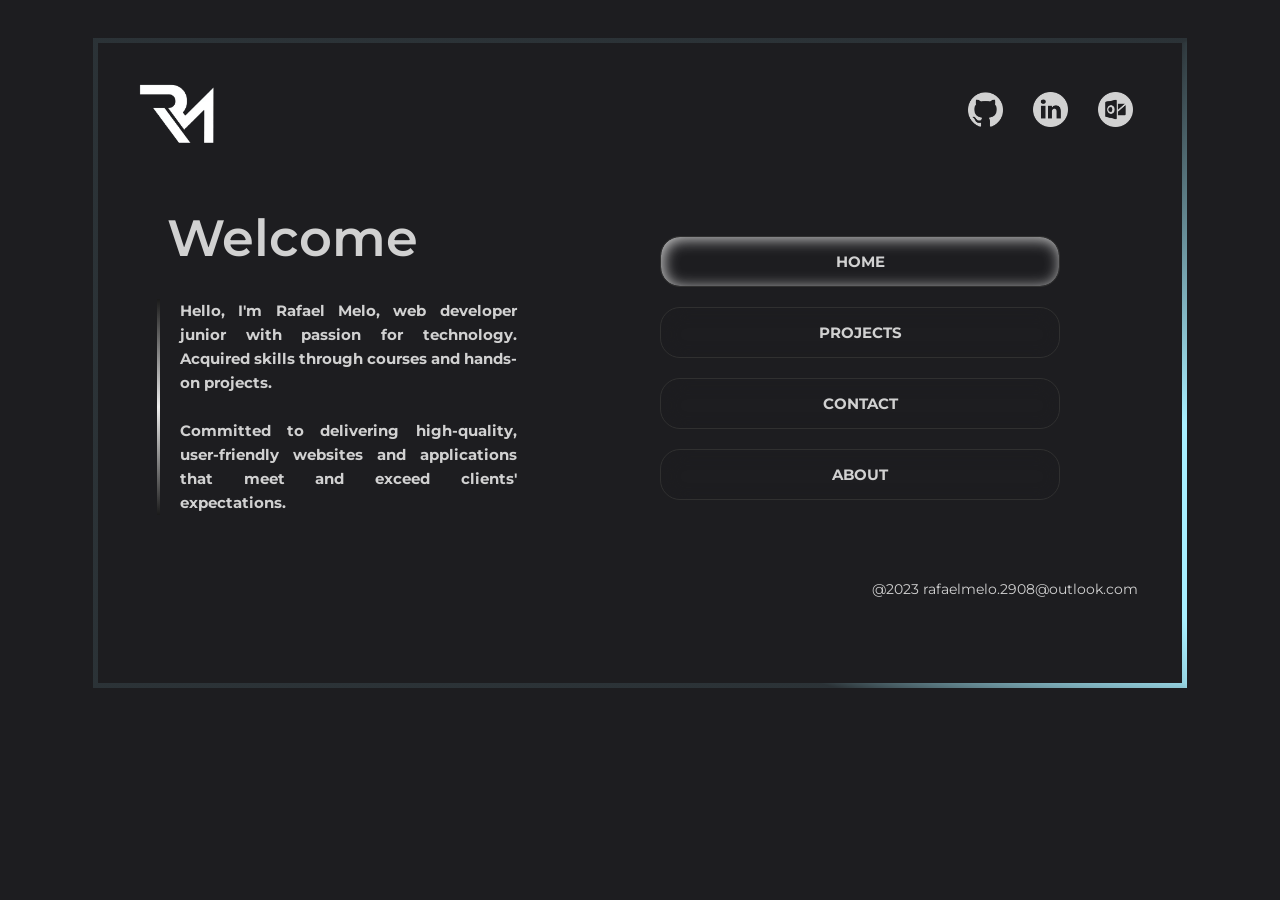
==== index.html @ 1f11181f "Add files via upload" ====
<!DOCTYPE html>
<html lang="en">
  <head>
    <meta charset="UTF-8" />
    <meta http-equiv="X-UA-Compatible" content="IE=edge" />
    <meta name="viewport" content="width=device-width, initial-scale=1.0" />

    <title>Rafael Melo</title>

    <link rel="shortcut icon" type="image/x-icon" href="imagem/logo_aba.png" />

    <link
      href="https://fonts.googleapis.com/css2?family=Montserrat:wght@100&display=swap"
      rel="stylesheet"
    />

    <link rel="stylesheet" href="css/style.css" />
  </head>

  <div class="wrapper">
    <div class="box">
      <body>
        <header class="header">
          <img src="imagem/logo.png" alt="Logo Site" class="logo" />

          <section class="header-right">
            <a
              href="http://www.github.com/rafaelmelo2908"
              target="_blank"
              class="social-links"
            >
              <img src="imagem/github.png" alt="Github" class="links" />
            </a>

            <a
              href="https://www.linkedin.com/feed/"
              target="_blank"
              class="social-links"
            >
              <img src="imagem/linkedin.png" alt="Linkedin" class="links" />
            </a>

            <a
              href="mailto:rafaelmelo@outlook.com"
              target="_blank"
              class="social-links"
            >
              <img src="imagem/email.png" alt="Email" class="links" />
            </a>
          </section>
        </header>

        <div class="general-container">
          <div class="container-1">
            <h1>Welcome</h1>
            <p>
              Hello, I'm Rafael Melo, web developer junior with passion for
              technology. Acquired skills through courses and hands-on
              projects.<br /><br />Committed to delivering high-quality,
              user-friendly websites and applications that meet and exceed
              clients' expectations.
            </p>
          </div>

          <div class="container-2">
            <ul>
              <li>
                <a href="#" target="" class="card-1"> Home </a>
              </li>
              <li>
                <a href="project.html" target="" class="card"> Projects </a>
              </li>
              <li>
                <a href="#" target="" class="card"> Contact </a>
              </li>
              <li>
                <a href="#" target="" class="card"> About </a>
              </li>
              
             
            </ul>
          </div>
        </div>
      </body>
      <footer class="footer">@2023 rafaelmelo.2908@outlook.com</footer>
    </div>
  </div>
</html>
---- css/style.css ----
* {
    margin: 0;
    padding: 0;
    box-sizing: border-box;
}

:root {
    --color-prymary: #1d1d20;
    --color-secondary: #d1d1d1;
    --d: 2500ms;
    --angle: 90deg;
    --gradX: 100%;
    --gradY: 50%;
    --c1: rgba(168, 239, 255, 1);
    --c2: rgba(168, 239, 255, 0.1);
}


/***************************
    BORDER AROUND
*************************/

@property --angle {
    syntax: "<angle>";
    initial-value: 90deg;
    inherits: true;
}
  
@property --gradX {
    syntax: "<percentage>";
    initial-value: 50%;
    inherits: true;
}
  
@property --gradY {
    syntax: "<percentage>";
    initial-value: 0%;
    inherits: true;
}
  

.wrapper {
    max-width: 1170px;
    margin: auto;
}


  
.box {
    height: 650px;
    font-size: 3vw;
    margin: max(1rem, 3vw);
    border: 0.35rem solid;
    padding: 3vw 3vw 0vw;
    border-image: conic-gradient(
        from var(--angle),
        var(--c2),
        var(--c1) 0.1turn,
        var(--c1) 0.15turn,
        var(--c2) 0.25turn
      )
      30;
    animation: borderRotate var(--d) linear infinite forwards;
}
  
.box:nth-child(2) {
    border-image: radial-gradient(
        ellipse at var(--gradX) var(--gradY),
        var(--c1),
        var(--c1) 10%,
        var(--c2) 40%
      )
      30;
    animation: borderRadial var(--d) linear infinite forwards;
}
  
@keyframes borderRotate {
    100% {
      --angle: 420deg;
    }
}
  
@keyframes borderRadial {
    20% {
      --gradX: 100%;
      --gradY: 50%;
    }
    40% {
      --gradX: 100%;
      --gradY: 100%;
    }
    60% {
      --gradX: 50%;
      --gradY: 100%;
    }
    80% {
      --gradX: 0%;
      --gradY: 50%;
    }
    100% {
      --gradX: 50%;
      --gradY: 0%;
    }
}

/*******************
    HEADER
********************/

body {
    background-color: var(--color-prymary);
    color: var(--color-secondary);
    font-family: "Montserrat", sans-serif;
    
}

.header {
    padding: 0;
    display:block;
    justify-content: space-between;
}

.header .logo {
    width:30%;
    max-width: 80px;
    
  }
  
.header .logo:hover {
    filter: drop-shadow(1px 1px 5px white);
    transition: 0.5s;
}
   
.header .header-right {
    float: right;
}
   
.header .header-right .links {
    width: 30%;
    width: 55px;
    padding: 10px;
}
  
  
.header .header-right .links:hover {
    filter: drop-shadow(0 0 10px #89898d);
}
  
.header .header-right .social-links {
    text-decoration: none;
}
  

/****************
    CONTAINER
****************/

.general-container {
    display: flex;
    flex-wrap: wrap;
    text-align: end;
    justify-content: flex-start;
    padding: 20px 0;
}

.container-1 {
    width: 100%;
    height: 100%;
    max-width: 400px;
    
}

.container-1 h1 {
    font-size: max(40px, 4vw);
    text-align: justify;
    font-weight: 600;
     margin: 30px;
    position: relative;
}

.container-1 p {
    text-align: justify;
    font-size: 15px;
    font-weight: bold;
    line-height: 1.6;
    position: relative;
    margin: 20px;
    padding-left: 20px;
    border-left: 3px solid var(--color-secondary) ;
    border-image: linear-gradient(to bottom, #181818, #eee, #181818) 1 100%;

}

.container-2 {
    width: 100%;
    height: 100%;
    max-width: 400px;  
    display: block;
    margin: 40px auto;
   
}

.container-2 ul li a {
    text-decoration: none;
}

@media (max-width: 925px) {

    .container-2 {
        width: 100%;
        text-align: center;
    }

    .container-2 ul {
        display: flex;
        justify-content: center;
       
    }

    .container-2 ul li .card {
       max-width: 70px;
        font-size: 10px;
        margin: 2px;
       
    }

    .container-2 ul li .card-1 {
        max-width: 70px;
         font-size: 10px;
         margin: 2px;
        
     }



}

.container-2 ul li {
    list-style: none; 
    
}

/*****************
  CARD
******************/
.card {
    padding: 1em 1.8em;
    width: 100%;
    max-width: 400px;
    background: transparent;
    border: 1px solid #303030;
    box-shadow: 2px 2px 15px #1d1d20 inset;
    border-radius: 20px;
    text-transform: uppercase;
    font-size: 15px;
    font-weight: bold;
    text-align: center;
    color: var(--color-secondary);
    display: flex;
    align-items: center;
    justify-content: center;
    margin: 20px;
  }

  .card-1 {
    padding: 1em 1.8em;
    width: 100%;
    max-width: 400px;
    background: transparent;
    border: 1px solid #303030;
    box-shadow: 2px 2px 15px #1d1d20 inset;
    border-radius: 20px;
    text-transform: uppercase;
    font-size: 15px;
    font-weight: bold;
    text-align: center;
    color: var(--color-secondary);
    display: flex;
    align-items: center;
    justify-content: center;
    margin: 20px;
    color: var(--color-secondary);
    box-shadow: 2px 2px 15px #d1d1d1 inset;
  }
  
  .card:hover {
    color: var(--color-secondary);
    box-shadow: 2px 2px 15px #d1d1d1 inset;
  }
  
       
/***********************************************/

.footer {
    text-align: right;
    width: 100%;
    padding: 0 5px 10px;
    font-size: 14px;
    position: relative;
    text-decoration: none;
  }
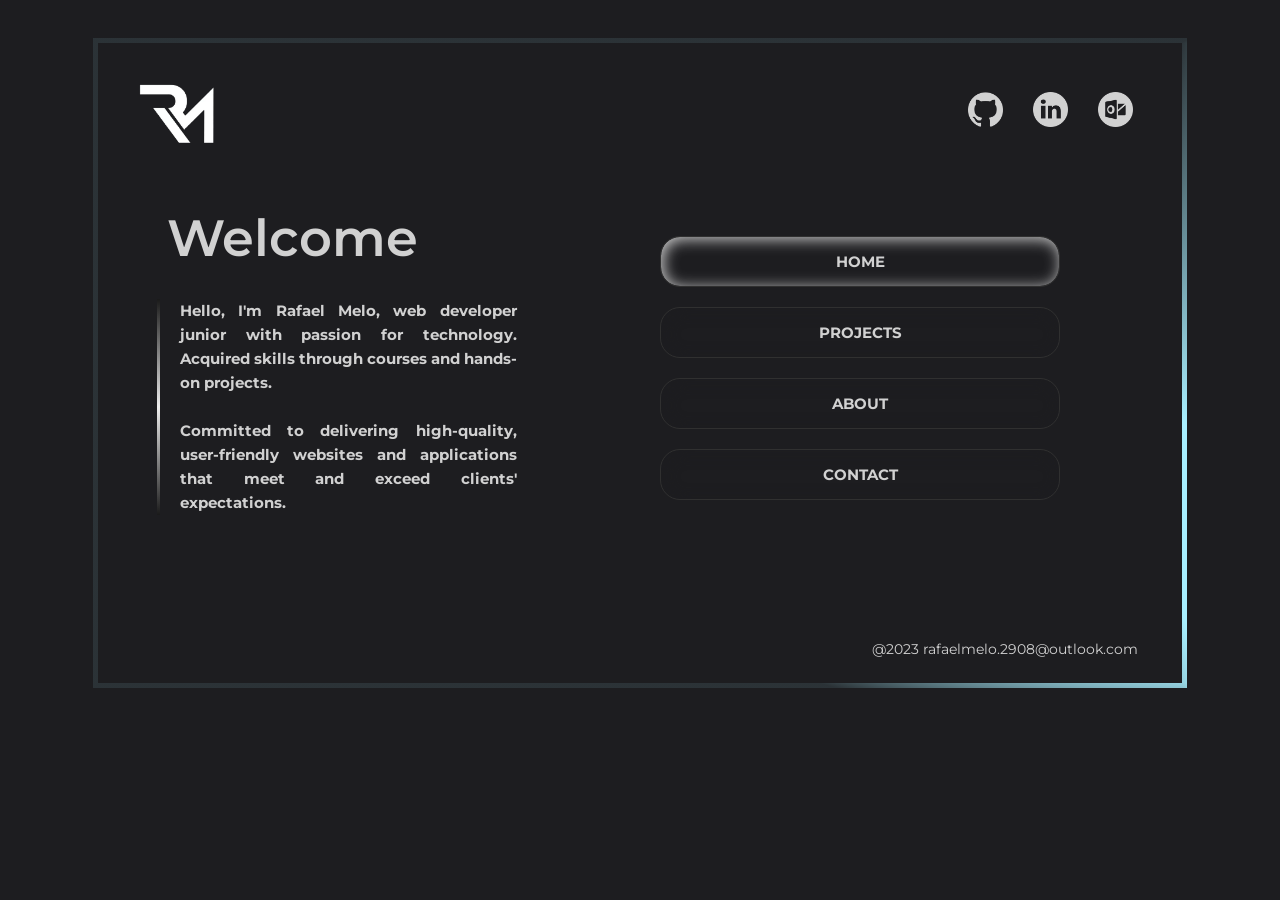
==== commit 4c947775: "Add files via upload" ====
--- a/index.html
+++ b/index.html
@@ -65,16 +65,16 @@
           <div class="container-2">
             <ul>
               <li>
-                <a href="#" target="" class="card-1"> Home </a>
+                <a href="index.html" target="" class="card-1"> Home </a>
               </li>
               <li>
                 <a href="project.html" target="" class="card"> Projects </a>
               </li>
               <li>
-                <a href="#" target="" class="card"> Contact </a>
+                <a href="about.html" target="" class="card"> About </a>
               </li>
               <li>
-                <a href="#" target="" class="card"> About </a>
+                <a href="contact.html" target="" class="card"> Contact </a>
               </li>
               
              
--- a/css/style.css
+++ b/css/style.css
@@ -204,36 +204,7 @@
     text-decoration: none;
 }
 
-@media (max-width: 925px) {
-
-    .container-2 {
-        width: 100%;
-        text-align: center;
-    }
-
-    .container-2 ul {
-        display: flex;
-        justify-content: center;
-       
-    }
-
-    .container-2 ul li .card {
-       max-width: 70px;
-        font-size: 10px;
-        margin: 2px;
-       
-    }
-
-    .container-2 ul li .card-1 {
-        max-width: 70px;
-         font-size: 10px;
-         margin: 2px;
-        
-     }
-
-
-
-}
+
 
 .container-2 ul li {
     list-style: none; 
@@ -284,14 +255,16 @@
   }
   
   .card:hover {
-    color: var(--color-secondary);
-    box-shadow: 2px 2px 15px #d1d1d1 inset;
+    box-shadow: 0 0 2px rgb(209,209,209), 0 0 25px rgb(209,209,209),
+    0 0 5px rgb(209,209,209), 0 0 100px rgb(209,209,209);
+  transition: 1s;
   }
   
        
 /***********************************************/
 
 .footer {
+    margin-top: 60px;
     text-align: right;
     width: 100%;
     padding: 0 5px 10px;
@@ -302,8 +275,41 @@
 
   
 
-
-
-
-
-
+  @media (max-width: 925px) {
+
+    .container-2 {
+        width: 100%;
+        text-align: center;
+    }
+
+    .container-2 ul {
+        display: flex;
+        justify-content: center;
+       
+    }
+
+    .container-2 ul li .card {
+       max-width: 70px;
+        font-size: 10px;
+        margin: 2px;
+       
+    }
+
+    .container-2 ul li .card-1 {
+        max-width: 70px;
+         font-size: 10px;
+         margin: 2px;
+        
+     }
+
+     .footer {
+        margin-top: 30px;
+     }
+
+
+
+}
+
+
+
+
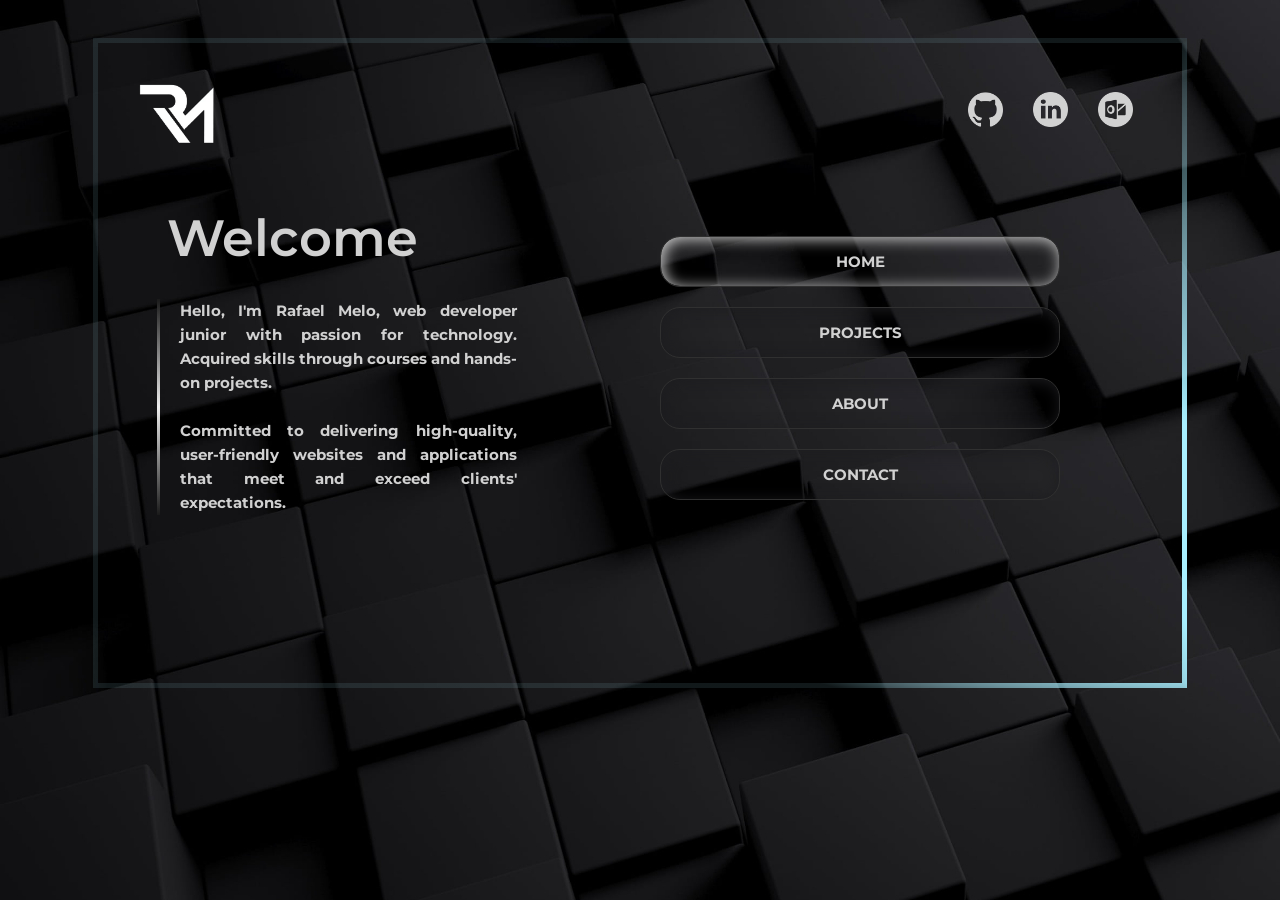
==== commit 74b62359: "Add files via upload" ====
--- a/index.html
+++ b/index.html
@@ -5,7 +5,7 @@
     <meta http-equiv="X-UA-Compatible" content="IE=edge" />
     <meta name="viewport" content="width=device-width, initial-scale=1.0" />
 
-    <title>Rafael Melo</title>
+    <title>Home</title>
 
     <link rel="shortcut icon" type="image/x-icon" href="imagem/logo_aba.png" />
 
@@ -81,8 +81,9 @@
             </ul>
           </div>
         </div>
+        
       </body>
-      <footer class="footer">@2023 rafaelmelo.2908@outlook.com</footer>
+      
     </div>
   </div>
 </html>
--- a/css/style.css
+++ b/css/style.css
@@ -108,7 +108,7 @@
 ********************/
 
 body {
-    background-color: var(--color-prymary);
+    background: url(../imagem/pxfuel.jpg);
     color: var(--color-secondary);
     font-family: "Montserrat", sans-serif;
     
@@ -284,7 +284,7 @@
 
     .container-2 ul {
         display: flex;
-        justify-content: center;
+        justify-content: space-between;
        
     }
 
@@ -306,10 +306,16 @@
         margin-top: 30px;
      }
 
-
-
-}
-
-
-
-
+     .general-container {
+        
+        padding: 0;
+    }
+    
+
+
+
+}
+
+
+
+
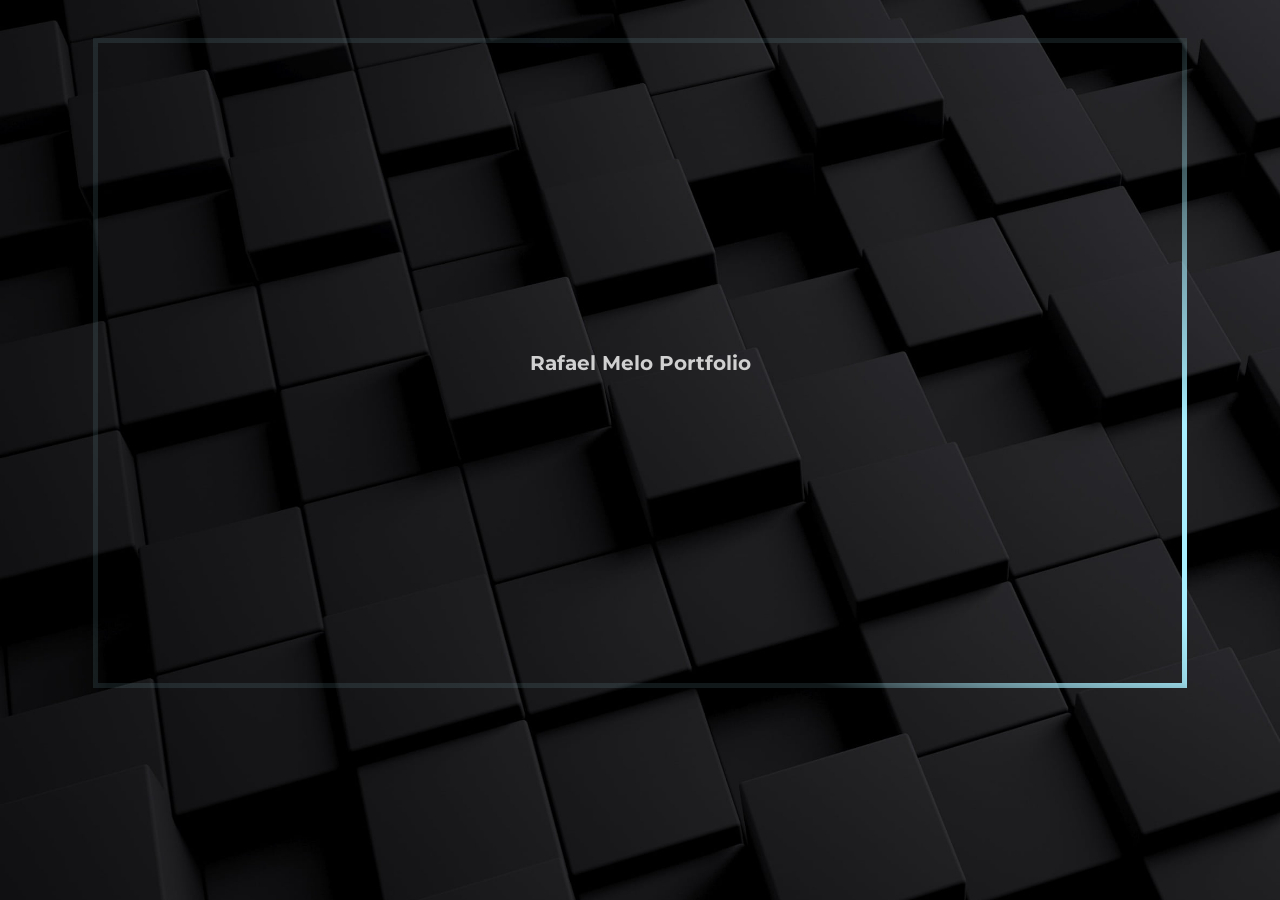
==== commit 1781b7b8: "Add files via upload" ====
--- a/index.html
+++ b/index.html
@@ -14,73 +14,19 @@
       rel="stylesheet"
     />
 
-    <link rel="stylesheet" href="css/style.css" />
+    <link rel="stylesheet" href="css/style-transition.css" />
   </head>
 
   <div class="wrapper">
     <div class="box">
-      <body>
-        <header class="header">
-          <img src="imagem/logo.png" alt="Logo Site" class="logo" />
 
-          <section class="header-right">
-            <a
-              href="http://www.github.com/rafaelmelo2908"
-              target="_blank"
-              class="social-links"
-            >
-              <img src="imagem/github.png" alt="Github" class="links" />
-            </a>
+      <body class="fadeIn">
+        <div class="transition">
+          <h1> <strong>Rafael Melo</strong> Portfolio</h1>
+        </div>
 
-            <a
-              href="https://www.linkedin.com/feed/"
-              target="_blank"
-              class="social-links"
-            >
-              <img src="imagem/linkedin.png" alt="Linkedin" class="links" />
-            </a>
-
-            <a
-              href="mailto:rafaelmelo@outlook.com"
-              target="_blank"
-              class="social-links"
-            >
-              <img src="imagem/email.png" alt="Email" class="links" />
-            </a>
-          </section>
-        </header>
-
-        <div class="general-container">
-          <div class="container-1">
-            <h1>Welcome</h1>
-            <p>
-              Hello, I'm Rafael Melo, web developer junior with passion for
-              technology. Acquired skills through courses and hands-on
-              projects.<br /><br />Committed to delivering high-quality,
-              user-friendly websites and applications that meet and exceed
-              clients' expectations.
-            </p>
-          </div>
-
-          <div class="container-2">
-            <ul>
-              <li>
-                <a href="index.html" target="" class="card-1"> Home </a>
-              </li>
-              <li>
-                <a href="project.html" target="" class="card"> Projects </a>
-              </li>
-              <li>
-                <a href="about.html" target="" class="card"> About </a>
-              </li>
-              <li>
-                <a href="contact.html" target="" class="card"> Contact </a>
-              </li>
-              
-             
-            </ul>
-          </div>
-        </div>
+        <script src="transition.js"></script>
+       
         
       </body>
       
--- a/css/style-transition.css
+++ b/css/style-transition.css
@@ -0,0 +1,164 @@
+* {
+    margin: 0;
+    padding: 0;
+    box-sizing: border-box;
+}
+
+:root {
+    --color-prymary: #1d1d20;
+    --color-secondary: #d1d1d1;
+    --d: 2500ms;
+    --angle: 90deg;
+    --gradX: 100%;
+    --gradY: 50%;
+    --c1: rgba(168, 239, 255, 1);
+    --c2: rgba(168, 239, 255, 0.1);
+}
+
+/**********************
+
+FADE
+
+************************/
+
+@-webkit-keyframes fadeIn {
+    0% { opacity: 0; }
+    100% { opacity: 1; } 
+    }
+    @-moz-keyframes fadeIn {
+    0% { opacity: 0;}
+    100% { opacity: 1; }
+    }
+    @-o-keyframes fadeIn {
+    0% { opacity: 0; }
+    100% { opacity: 1; }
+    }
+    @keyframes fadeIn {
+    0% { opacity: 0; }
+    100% { opacity: 1; }
+    }
+
+    .fadeIn {
+        -webkit-animation: fadeIn 3s ease-in-out;
+        -moz-animation: fadeIn 3s ease-in-out;
+        -o-animation: fadeIn 3s ease-in-out;
+        animation: fadeIn 3s ease-in-out;
+        }
+
+
+
+
+/*******************************/
+
+
+
+
+.transition h1 {
+    font-size: 20px;
+}
+
+
+/***************************
+    BORDER AROUND
+*************************/
+
+@property --angle {
+    syntax: "<angle>";
+    initial-value: 90deg;
+    inherits: true;
+}
+  
+@property --gradX {
+    syntax: "<percentage>";
+    initial-value: 50%;
+    inherits: true;
+}
+  
+@property --gradY {
+    syntax: "<percentage>";
+    initial-value: 0%;
+    inherits: true;
+}
+  
+
+.wrapper {
+    max-width: 1170px;
+    margin: auto;
+}
+
+
+  
+.box {
+
+    display: flex;
+    justify-content: center;
+    align-items: center;
+    
+    
+    height: 650px;
+    font-size: 3vw;
+    margin: max(1rem, 3vw);
+    border: 0.35rem solid;
+    padding: 3vw 3vw 3vw;
+    border-image: conic-gradient(
+        from var(--angle),
+        var(--c2),
+        var(--c1) 0.1turn,
+        var(--c1) 0.15turn,
+        var(--c2) 0.25turn
+      )
+      30;
+    animation: borderRotate var(--d) linear infinite forwards;
+}
+  
+.box:nth-child(2) {
+    border-image: radial-gradient(
+        ellipse at var(--gradX) var(--gradY),
+        var(--c1),
+        var(--c1) 10%,
+        var(--c2) 40%
+      )
+      30;
+    animation: borderRadial var(--d) linear infinite forwards;
+}
+  
+@keyframes borderRotate {
+    100% {
+      --angle: 420deg;
+    }
+}
+  
+@keyframes borderRadial {
+    20% {
+      --gradX: 100%;
+      --gradY: 50%;
+    }
+    40% {
+      --gradX: 100%;
+      --gradY: 100%;
+    }
+    60% {
+      --gradX: 50%;
+      --gradY: 100%;
+    }
+    80% {
+      --gradX: 0%;
+      --gradY: 50%;
+    }
+    100% {
+      --gradX: 50%;
+      --gradY: 0%;
+    }
+}
+
+/*******************
+    HEADER
+********************/
+
+body {
+    background: url(../imagem/pxfuel.jpg);
+    color: var(--color-secondary);
+    font-family: "Montserrat", sans-serif;
+    
+}
+
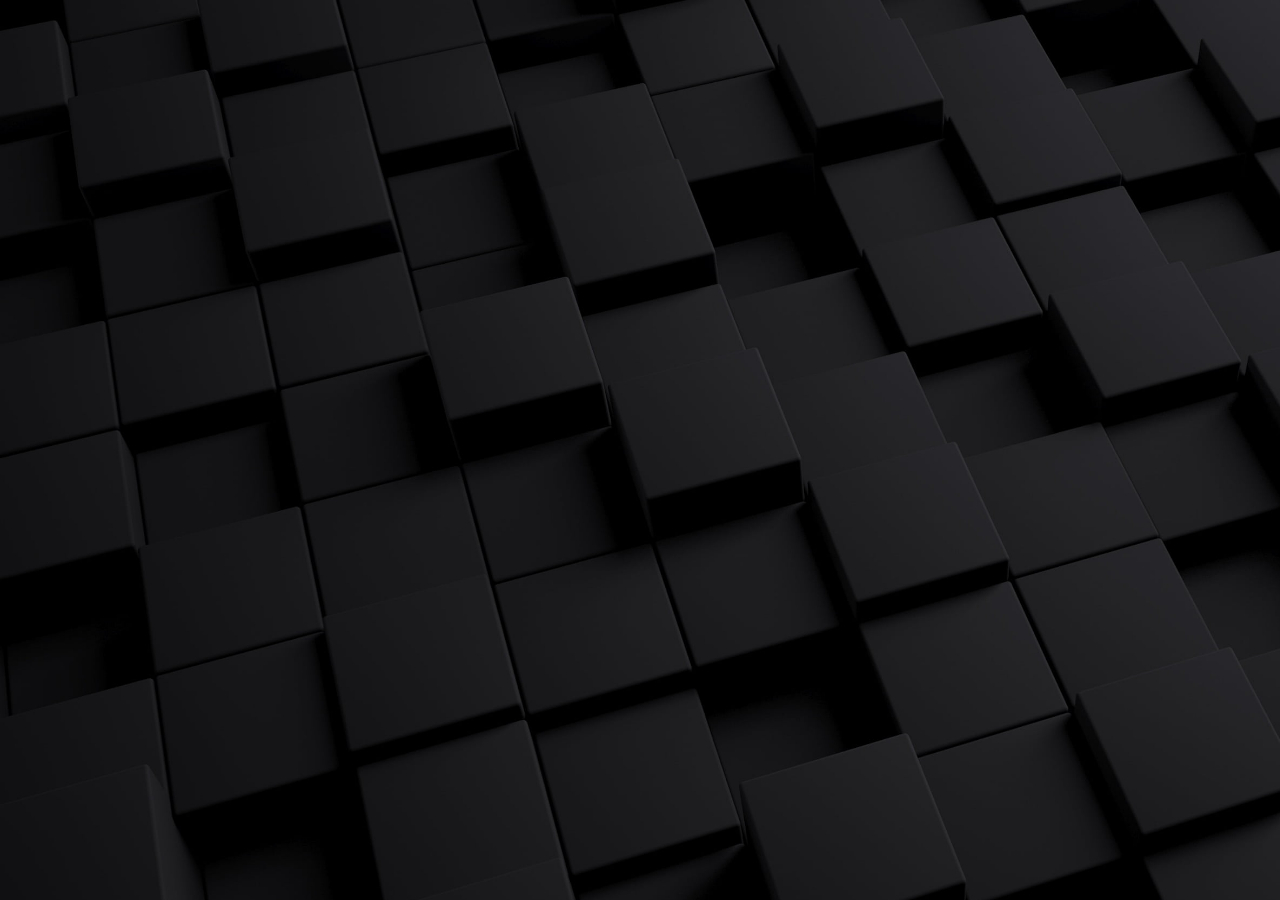
==== commit b81de4cd: "Add files via upload" ====
--- a/index.html
+++ b/index.html
@@ -20,11 +20,12 @@
   <div class="wrapper">
     <div class="box">
 
-      <body class="fadeIn">
+      <body class="fadeInAndFadeOut">
         <div class="transition">
           <h1> <strong>Rafael Melo</strong> Portfolio</h1>
         </div>
 
+        
         <script src="transition.js"></script>
        
         
--- a/css/style-transition.css
+++ b/css/style-transition.css
@@ -21,36 +21,23 @@
 
 ************************/
 
-@-webkit-keyframes fadeIn {
-    0% { opacity: 0; }
-    100% { opacity: 1; } 
-    }
-    @-moz-keyframes fadeIn {
-    0% { opacity: 0;}
-    100% { opacity: 1; }
-    }
-    @-o-keyframes fadeIn {
-    0% { opacity: 0; }
-    100% { opacity: 1; }
-    }
-    @keyframes fadeIn {
-    0% { opacity: 0; }
-    100% { opacity: 1; }
-    }
+.fadeInAndFadeOut {
+  -webkit-animation: fadeinout 4s linear forwards;
+  animation: fadeinout 6s linear forwards;
+  opacity: 0;
+}
 
-    .fadeIn {
-        -webkit-animation: fadeIn 3s ease-in-out;
-        -moz-animation: fadeIn 3s ease-in-out;
-        -o-animation: fadeIn 3s ease-in-out;
-        animation: fadeIn 3s ease-in-out;
-        }
+@-webkit-keyframes fadeinout {
+50% { opacity: 1; }
+}
 
+@keyframes fadeinout {
+50% { opacity: 1; }
+}
 
 
 
 /*******************************/
-
-
 
 
 .transition h1 {
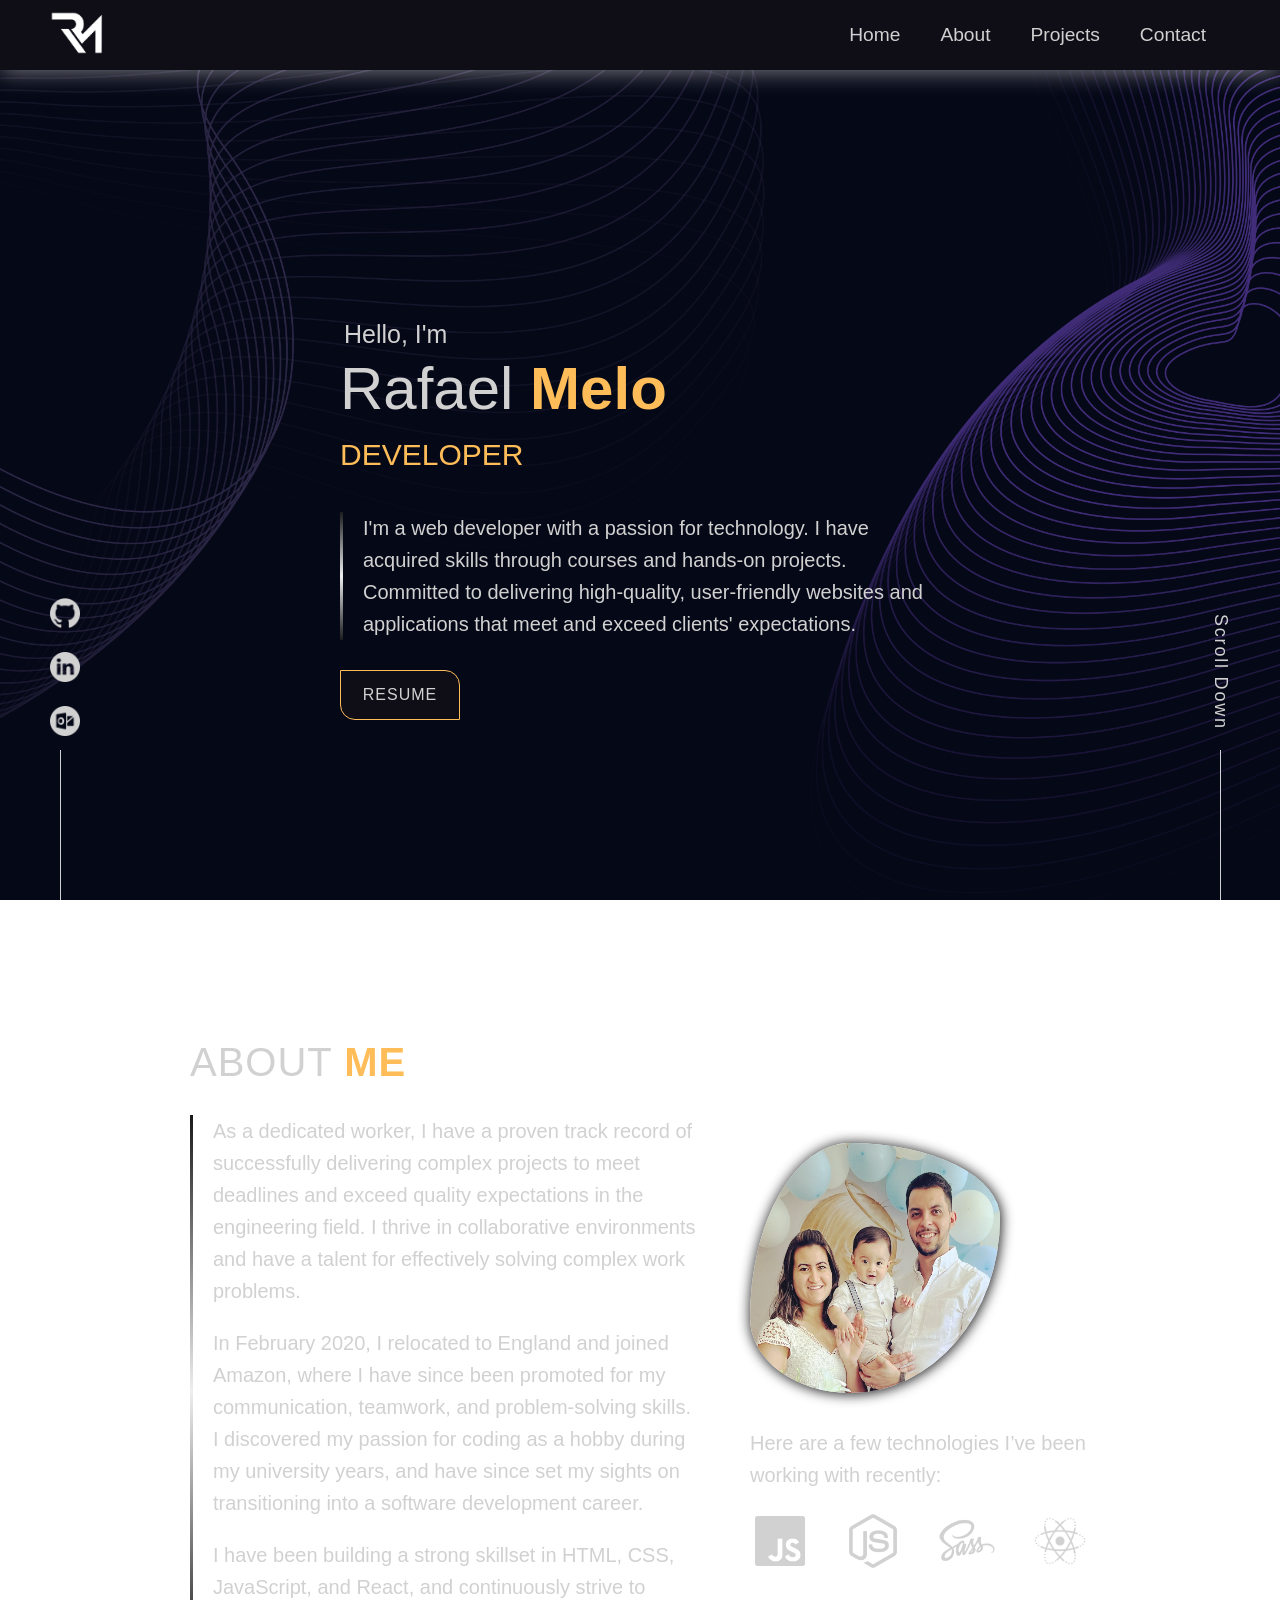
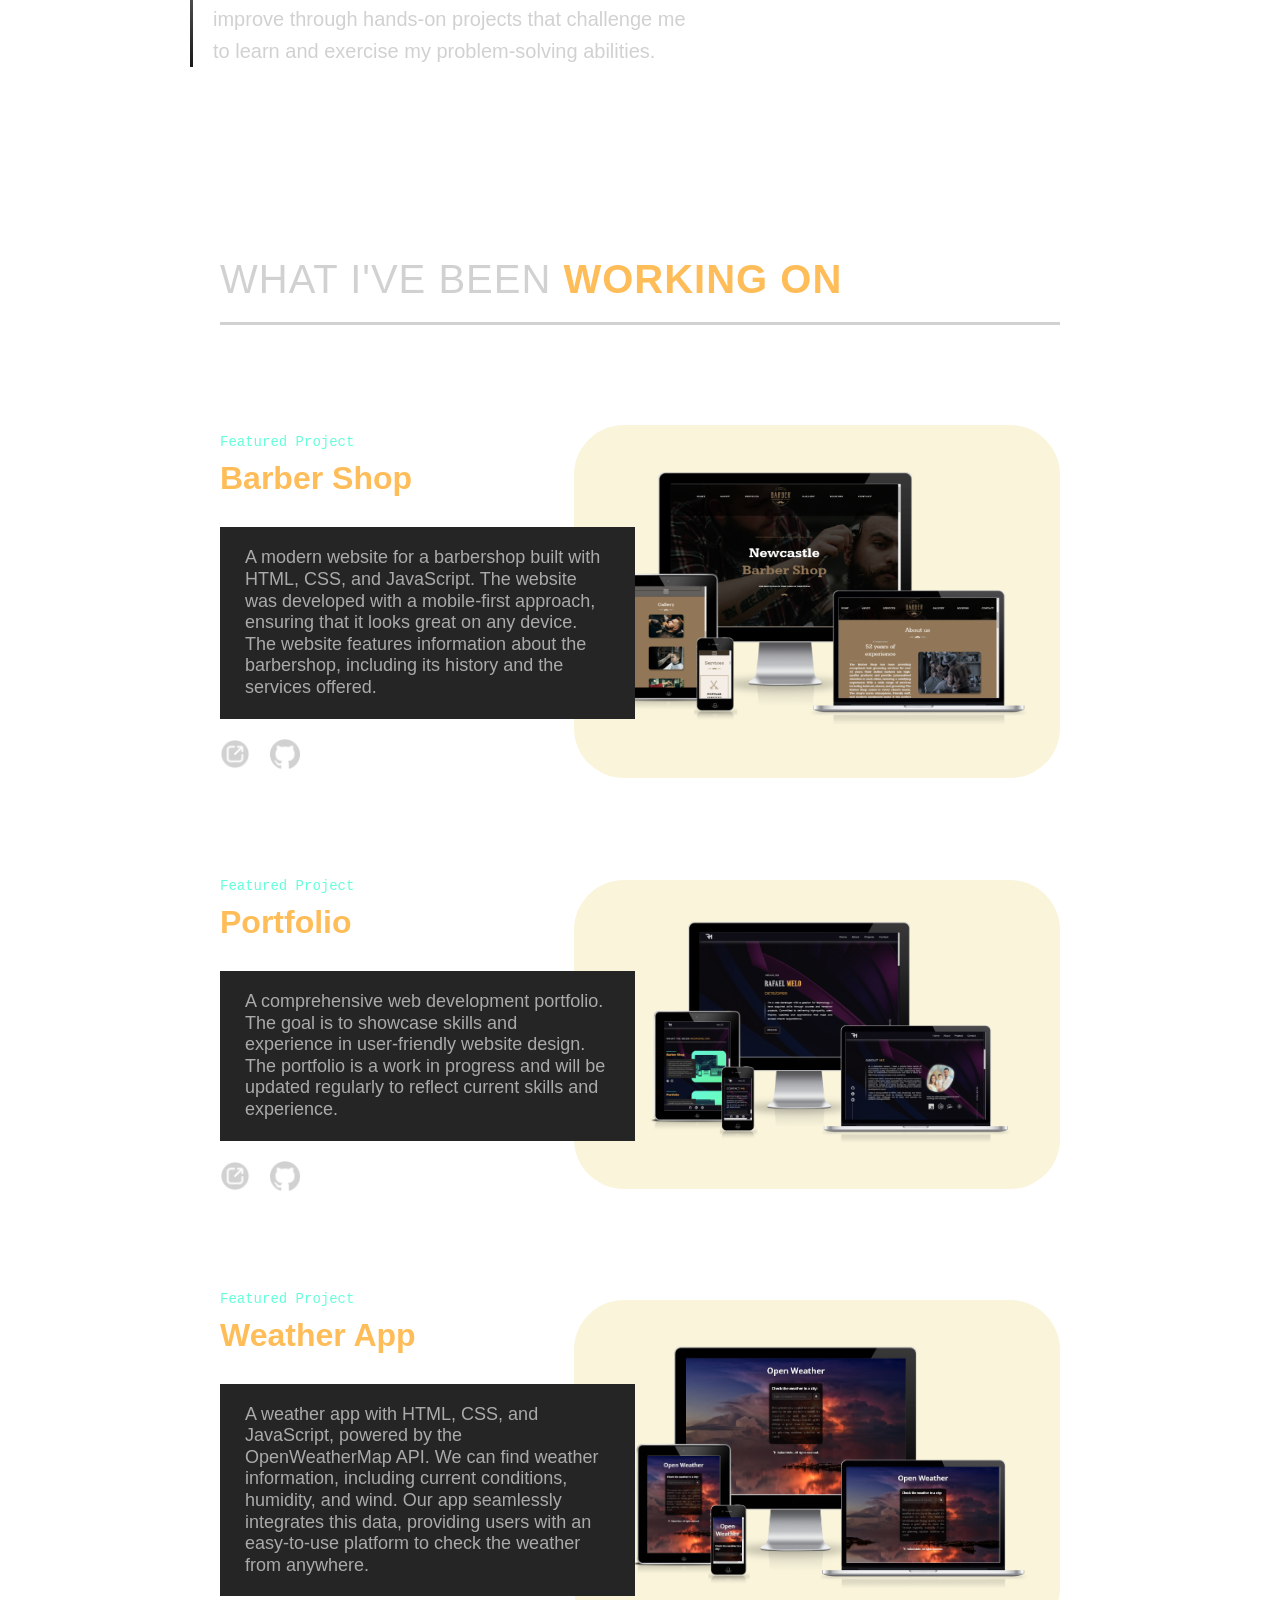
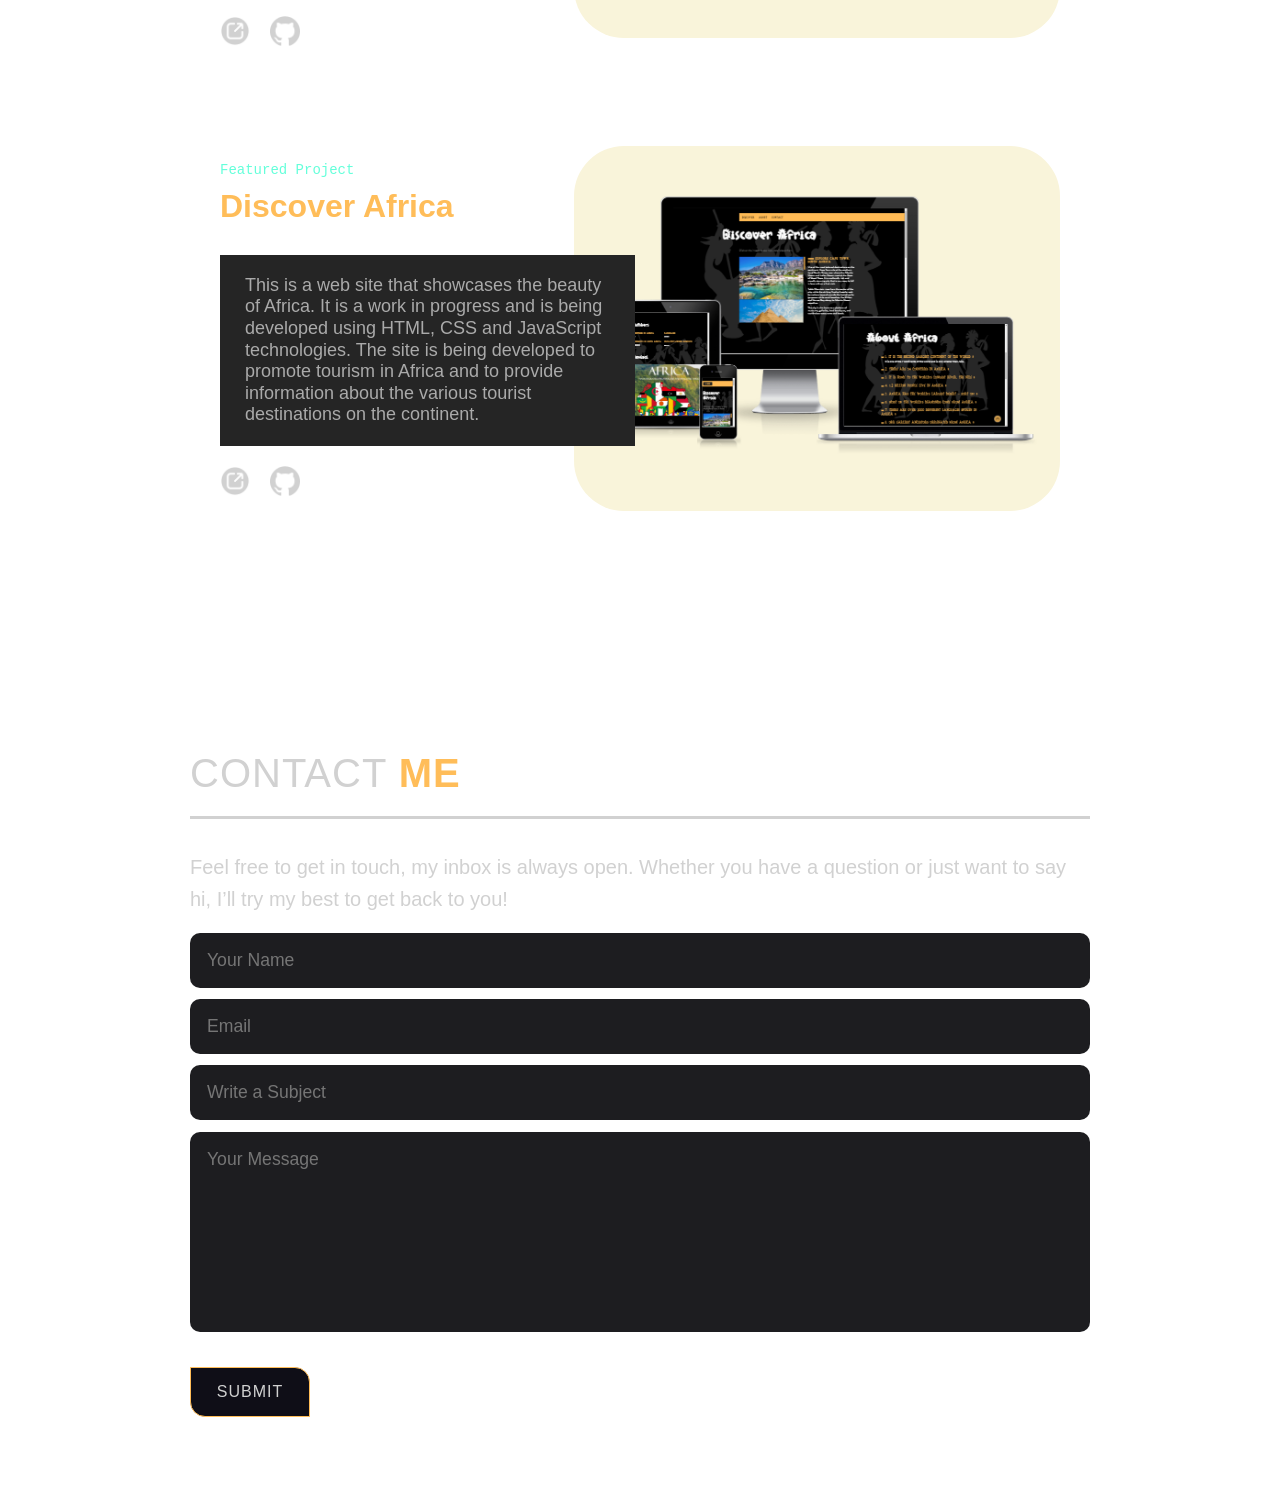
==== commit 65e011fb: "My first commit" ====
--- a/index.html
+++ b/index.html
@@ -1,36 +1,299 @@
-<!DOCTYPE html>
-<html lang="en">
-  <head>
-    <meta charset="UTF-8" />
-    <meta http-equiv="X-UA-Compatible" content="IE=edge" />
-    <meta name="viewport" content="width=device-width, initial-scale=1.0" />
-
-    <title>Home</title>
-
-    <link rel="shortcut icon" type="image/x-icon" href="imagem/logo_aba.png" />
-
-    <link
-      href="https://fonts.googleapis.com/css2?family=Montserrat:wght@100&display=swap"
-      rel="stylesheet"
-    />
-
-    <link rel="stylesheet" href="css/style-transition.css" />
-  </head>
-
-  <div class="wrapper">
-    <div class="box">
-
-      <body class="fadeInAndFadeOut">
-        <div class="transition">
-          <h1> <strong>Rafael Melo</strong> Portfolio</h1>
-        </div>
-
-        
-        <script src="transition.js"></script>
-       
-        
-      </body>
-      
-    </div>
-  </div>
-</html>
+<!DOCTYPE html>
+<html lang="en">
+<head>
+    <meta charset="UTF-8">
+    <meta http-equiv="X-UA-Compatible" content="IE=edge">
+    <meta name="viewport" content="width=device-width, initial-scale=1.0">
+    <link rel="shortcut icon" type="image/x-icon" href="image/logo_aba.png">
+    <link href="https://fonts.cdnfonts.com/css/proxima-nova-2" rel="stylesheet">           
+    <link rel="stylesheet" href="css/style.css">
+    <title>Rafael Melo</title>
+    
+</head>
+<body>
+    <header id="header">
+        <a href="#home" class="logo"><img src="image/logo.png" alt=""></a>
+       
+        <nav id="nav">
+
+            <button aria-label="Abrir Menu" id="btn-mobile" aria-haspopup="true" aria-controls="menu" aria-expanded="false">Menu
+                <span id="hamburger"></span>
+            </button>
+
+            <ul id="menu" role="menu">
+                <li><a href="#home">Home</a></li>
+                <li><a href="#about">About</a></li>
+                <li><a href="#projects">Projects</a></li>
+                <li><a href="#contact">Contact</a></li>
+                <li>
+                    <div class="photoProfile">
+                        <img src="image/Untitled.png" alt="Profile">
+                        <span>Rafael Melo</br> Developer</span>
+                    </div>
+                </li>
+            </ul>
+
+            
+
+        </nav>
+
+    </header>
+
+    <div orientatiom="left" class="socialLinks">
+        <ul>
+            <li>
+                <a href="http://www.github.com/rafaelmelo2908" target="_blank" class="links">
+                    <img src="image/github.png" alt="Github" class="">
+                </a>
+            </li>
+            <li>
+                <a href="https://www.linkedin.com/in/rafaelmelodeveloper/" target="_blank" class="links">
+                    <img src="image/linkedin.png" alt="Linkedin" class="">
+                </a>     
+            </li>
+            <li>
+                <a href="mailto:rafaelmelo@outlook.com" target="_blank" class="links">
+                    <img src="image/email.png" alt="Email" class="">
+                </a> 
+            </li>
+        </ul>
+    </div>
+
+    <div orientatiom="right" class="socialLinks-right">
+        <p>Scroll Down</p>
+    </div>
+
+    <section id="home" class="home js-scroll">
+
+        <div class="banner">
+          <h1>Hello, I'm</h1>
+          <h2>Rafael <span class="color font">Melo</span></h2>
+          <div class="text"></div>
+          <p>I'm a web developer with a passion for technology. I have acquired skills through courses and hands-on projects. Committed to delivering high-quality, user-friendly websites and applications that meet and exceed clients' expectations.</p>
+           
+            <a href="image/Rafael_Melo_CV.pdf" target="_blank">
+            <button>Resume</button>
+            </a>
+        </div>
+        
+    </section>
+
+   <section id="about" class="about js-scroll">
+
+    <div class="container">
+
+        <div class="conjTxt">
+  
+            <h1>About <span class="color">me</span></h1>
+
+            <div class="border">
+                <p>As a dedicated worker, I have a proven track record of successfully delivering complex projects to meet deadlines and exceed quality expectations in the engineering field. I thrive in collaborative environments and have a talent for effectively solving complex work problems.</p>
+
+                <p>In February 2020, I relocated to England and joined Amazon, where I have since been promoted for my communication, teamwork, and problem-solving skills. I discovered my passion for coding as a hobby during my university years, and have since set my sights on transitioning into a software development career.</p>
+
+                <p>I have been building a strong skillset in HTML, CSS, JavaScript, and React, and continuously strive to improve through hands-on projects that challenge me to learn and exercise my problem-solving abilities.</p>
+            </div>
+
+        </div>
+        
+        <div class="conjImg">
+            <img src="image/family.JPG" alt="" class="imgAbout">
+            <h3>Here are a few technologies I’ve been working with recently:</h3>
+            <ul class="technologies">
+                <li>
+                    <img src="image/js.png" alt="">
+                </li>
+                <li>
+                    <img src="image/node.png" alt="">
+                </li>
+                <li>
+                    <img src="image/sass.png" alt="">
+                </li>
+                <li>
+                    <img src="image/react.png" alt="">
+                </li>
+            </ul>
+        </div>
+         
+    </div>
+
+   </section> 
+
+    <section id="projects" class="projects">
+        
+        <div class="projectSites">
+            <h1 class="js-scroll">What I've been <span class="color">working on</span></h1>
+
+            <div class="project-container">
+                
+                <div class="project rightSide js-scroll">
+
+                    <div class="project-content">
+
+                        <div class="project-label">
+                            
+                            Featured Project
+
+                        </div>
+
+                        <h4 class="project-title"><span class="color">Barber Shop</span></h4>
+
+                        <div class="project-details">
+
+                            <p>A modern website for a barbershop built with HTML, CSS, and JavaScript. The website was developed with a mobile-first approach, ensuring that it looks great on any device. The website features information about the barbershop, including its history and the services offered.</p>
+
+                            <ul>
+                                <li><a href="https://newcastlebarbershop.vercel.app/" target="_blank"><img src="image/external.png" alt="external"></a></li>
+                                <li><a href="https://github.com/rafaelmelo2908/barbershop" target="_blank"><img src="image/github.png" alt="github"></a></li>
+                            </ul>
+                            
+                        </div>
+
+                    </div>
+                  
+                    <div class="project-img">
+                        <img src="image/barber.png" alt="Barber Shop" />
+                    </div>
+                  
+                </div>
+
+                <div class="project rightSide js-scroll">
+
+                    <div class="project-content">
+
+                        <div class="project-label">
+                            
+                            Featured Project
+
+                        </div>
+
+                        <h4 class="project-title"><span class="color">Portfolio</span></h4>
+
+                        <div class="project-details">
+
+                            <p>A comprehensive web development portfolio. The goal is to showcase skills and experience in user-friendly website design. The portfolio is a work in progress and will be updated regularly to reflect current skills and experience.</p>
+
+                            <ul>
+                                <li><a href="https://portfoliorafaelmelo-seven.vercel.app/" target="_blank"><img src="image/external.png" alt="external"></a></li>
+                                <li><a href="https://github.com/rafaelmelo2908/portfoliorafaelmelo" target="_blank"><img src="image/github.png" alt="github"></a></li>
+                            </ul>
+                            
+                        </div>
+
+                    </div>
+                  
+                    <div class="project-img">
+                        <img src="image/port.png" alt="Portfolio" />
+                    </div>
+                  
+                </div>
+
+                <div class="project rightSide js-scroll">
+
+                    <div class="project-content">
+
+                        <div class="project-label">
+                            
+                            Featured Project
+
+                        </div>
+
+                        <h4 class="project-title"><span class="color">Weather App</span></h4>
+
+                        <div class="project-details">
+
+                            <p>A weather app with HTML, CSS, and JavaScript, powered by the OpenWeatherMap API. We can find weather information, including current conditions, humidity, and wind. Our app seamlessly integrates this data, providing users with an easy-to-use platform to check the weather from anywhere.</p>
+
+                            <ul>
+                                <li><a href="https://openweather-rho.vercel.app/" target="_blank"><img src="image/external.png" alt="external"></a></li>
+                                <li><a href="https://github.com/rafaelmelo2908/openweather" target="_blank"><img src="image/github.png" alt="github"></a></li>
+                            </ul>
+                            
+                        </div>
+
+                    </div>
+                  
+                    <div class="project-img">
+                        <img src="image/Open_weather.png" alt="Open Weather" />
+                    </div>
+                  
+                </div>
+
+                <div class="project rightSide js-scroll">
+
+                    <div class="project-content">
+
+                        <div class="project-label">
+                            
+                            Featured Project
+
+                        </div>
+
+                        <h4 class="project-title"><span class="color">Discover Africa</span></h4>
+
+                        <div class="project-details">
+
+                            <p>This is a web site that showcases the beauty of Africa. It is a work in progress and is being developed using HTML, CSS and JavaScript technologies. The site is being developed to promote tourism in Africa and to provide information about the various tourist destinations on the continent.</p>
+
+                            <ul>
+                                <li><a href="https://discoverafrica.vercel.app/" target="_blank"><img src="image/external.png" alt="external"></a></li>
+                                <li><a href="https://github.com/rafaelmelo2908/discoverafrica" target="_blank"><img src="image/github.png" alt="github"></a></li>
+                            </ul>
+                            
+                        </div>
+
+                    </div>
+                  
+                    <div class="project-img">
+                        <img src="image/African.png" alt="Open Weather" />
+                    </div>
+                  
+                </div>
+
+            </div>
+            
+        </div>
+
+    </section>
+
+    <section id="contact" class="contact js-scroll">
+
+        <div class="contact-form">
+            <h1> Contact <span class="color">me</span></h1>
+            <p>Feel free to get in touch, my inbox is always open. Whether you have a question or just want to say hi, I’ll try my best to get back to you!</p>
+            <form action="https://formsubmit.co/2d32531aaacb7ec5b41ad2dc193b14b6" method="POST">
+                <input type="text" name="name" placeholder="Your Name" required>
+                <input type="email" name="email" id="" placeholder="Email" required>
+                <input type="text" name="subject" placeholder="Write a Subject" required>
+                <textarea type="text" name="message" id="" cols="30" rows="10" placeholder="Your Message " required></textarea>
+                <button class="btn" type="submit">Submit</button>
+            </form>
+        </div>
+
+    </section>
+
+    <footer>
+        <ul>
+            <li>
+                <a href="http://www.github.com/rafaelmelo2908" target="_blank" class="links">
+                    <img src="image/github.png" alt="Github" class="imgFooter">
+                </a>
+            </li>
+            <li>
+                <a href="https://www.linkedin.com/in/rafaelmelodeveloper/" target="_blank" class="links">
+                    <img src="image/linkedin.png" alt="Linkedin" class="imgFooter">
+                </a>     
+            </li>
+            <li>
+                <a href="mailto:rafaelmelo@outlook.com" target="_blank" class="links">
+                    <img src="image/email.png" alt="Email" class="imgFooter">
+                </a> 
+            </li>
+        </ul>
+    </footer>
+
+  
+    <script type="module" src="js/modules/script.js"></script>
+
+</body>
+</html>
--- a/css/style.css
+++ b/css/style.css
@@ -0,0 +1,10 @@
+@import 'general.css';
+@import 'socialMedia.css';
+@import 'projects.css';
+@import 'home.css';
+@import 'header.css';
+@import 'footer.css';
+@import 'contact.css';
+@import 'about.css';
+@import 'backtop.css';
+@import 'animation-scroll.css';
